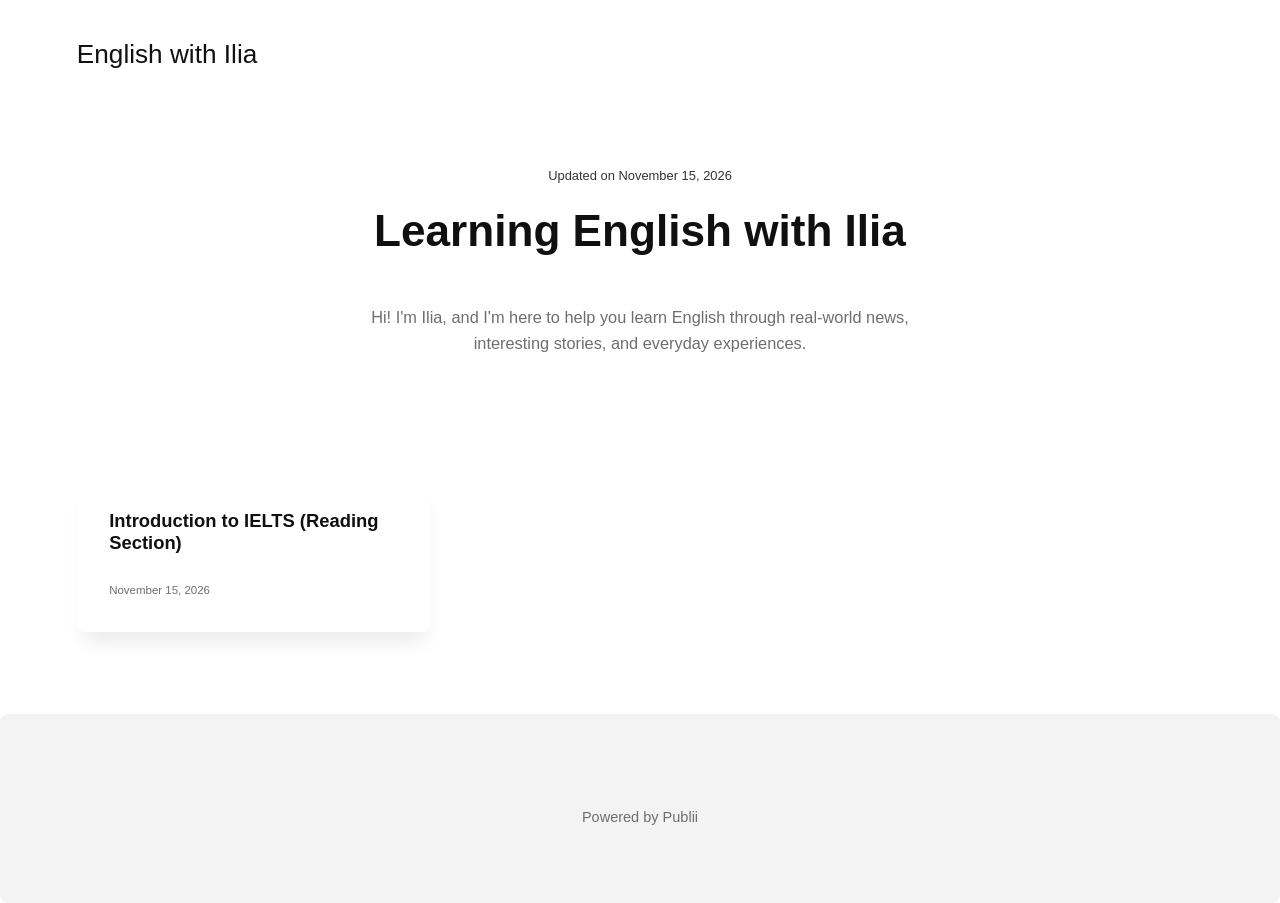
==== index.html @ 1dd7b63f "Updated from Publii" ====
<!DOCTYPE html><html lang="en-gb"><head><meta charset="utf-8"><meta http-equiv="X-UA-Compatible" content="IE=edge"><meta name="viewport" content="width=device-width,initial-scale=1"><title>English with Ilia</title><meta name="generator" content="Publii Open-Source CMS for Static Site"><link rel="canonical" href="https://iliashariat86-beep.github.io/learning-English-/"><link rel="alternate" type="application/atom+xml" href="https://iliashariat86-beep.github.io/learning-English-/feed.xml" title="English with Ilia - RSS"><link rel="alternate" type="application/json" href="https://iliashariat86-beep.github.io/learning-English-/feed.json" title="English with Ilia - JSON"><meta property="og:title" content="English with Ilia"><meta property="og:site_name" content="English with Ilia"><meta property="og:description" content=""><meta property="og:url" content="https://iliashariat86-beep.github.io/learning-English-/"><meta property="og:type" content="website"><link rel="stylesheet" href="https://iliashariat86-beep.github.io/learning-English-/assets/css/style.css?v&#x3D;0c7ab9c00f5983b6f086d78ef56155a2"><script type="application/ld+json">{"@context":"http://schema.org","@type":"Organization","name":"English with Ilia","url":"https://iliashariat86-beep.github.io/learning-English-/"}</script><noscript><style>img[loading] {
                    opacity: 1;
                }</style></noscript></head><body class="home-template"><header class="header" id="js-header"><a href="https://iliashariat86-beep.github.io/learning-English-/" class="logo">English with Ilia</a></header><main><div class="wrapper"><div class="hero"><div class="hero__date">Updated on <time datetime="2026-11-15T10:32">November 15, 2026</time></div><h1>Learning English with Ilia</h1><p><br>Hi! I'm Ilia, and I'm here to help you learn English through real-world news, interesting stories, and everyday experiences.</p><p> </p></div><div class="l-grid l-grid--3"><article class="c-card"><div class="c-card__wrapper"><header class="c-card__header"><h2 class="c-card__title"><a href="https://iliashariat86-beep.github.io/learning-English-/introduction-to-ielts-reading-section/" class="invert">Introduction to IELTS (Reading Section)</a></h2></header><footer class="c-card__meta"><time datetime="2026-11-15T08:41">November 15, 2026</time></footer></div></article></div></div></main><footer class="footer"><div class="footer__copyright">Powered by Publii</div></footer><script>window.publiiThemeMenuConfig = {    
      mobileMenuMode: 'sidebar',
      animationSpeed: 300,
      submenuWidth: 'auto',
      doubleClickTime: 500,
      mobileMenuExpandableSubmenus: true, 
      relatedContainerForOverlayMenuSelector: '.navbar',
   };</script><script defer="defer" src="https://iliashariat86-beep.github.io/learning-English-/assets/js/scripts.min.js?v&#x3D;1b09dc64eb6086ddc9720890661ff038"></script><script>var images = document.querySelectorAll('img[loading]');

      for (var i = 0; i < images.length; i++) {
         if (images[i].complete) {
               images[i].classList.add('is-loaded');
         } else {
               images[i].addEventListener('load', function () {
                  this.classList.add('is-loaded');
               }, false);
         }
      }</script></body></html>
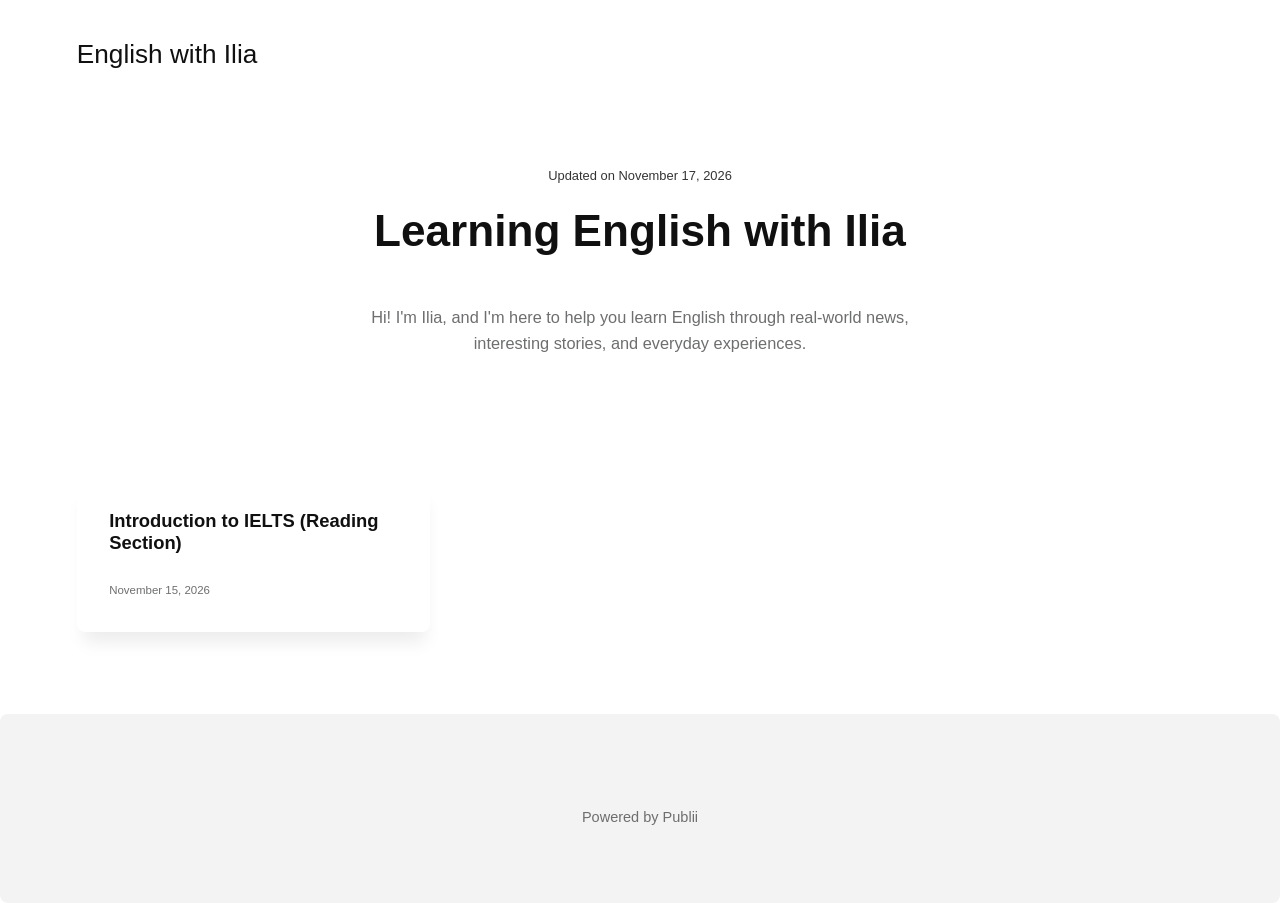
==== commit ccbca33b: "Updated from Publii" ====
--- a/index.html
+++ b/index.html
@@ -1,6 +1,11 @@
 <!DOCTYPE html><html lang="en-gb"><head><meta charset="utf-8"><meta http-equiv="X-UA-Compatible" content="IE=edge"><meta name="viewport" content="width=device-width,initial-scale=1"><title>English with Ilia</title><meta name="generator" content="Publii Open-Source CMS for Static Site"><link rel="canonical" href="https://iliashariat86-beep.github.io/learning-English-/"><link rel="alternate" type="application/atom+xml" href="https://iliashariat86-beep.github.io/learning-English-/feed.xml" title="English with Ilia - RSS"><link rel="alternate" type="application/json" href="https://iliashariat86-beep.github.io/learning-English-/feed.json" title="English with Ilia - JSON"><meta property="og:title" content="English with Ilia"><meta property="og:site_name" content="English with Ilia"><meta property="og:description" content=""><meta property="og:url" content="https://iliashariat86-beep.github.io/learning-English-/"><meta property="og:type" content="website"><link rel="stylesheet" href="https://iliashariat86-beep.github.io/learning-English-/assets/css/style.css?v&#x3D;0c7ab9c00f5983b6f086d78ef56155a2"><script type="application/ld+json">{"@context":"http://schema.org","@type":"Organization","name":"English with Ilia","url":"https://iliashariat86-beep.github.io/learning-English-/"}</script><noscript><style>img[loading] {
                     opacity: 1;
-                }</style></noscript></head><body class="home-template"><header class="header" id="js-header"><a href="https://iliashariat86-beep.github.io/learning-English-/" class="logo">English with Ilia</a></header><main><div class="wrapper"><div class="hero"><div class="hero__date">Updated on <time datetime="2026-11-15T10:32">November 15, 2026</time></div><h1>Learning English with Ilia</h1><p><br>Hi! I'm Ilia, and I'm here to help you learn English through real-world news, interesting stories, and everyday experiences.</p><p> </p></div><div class="l-grid l-grid--3"><article class="c-card"><div class="c-card__wrapper"><header class="c-card__header"><h2 class="c-card__title"><a href="https://iliashariat86-beep.github.io/learning-English-/introduction-to-ielts-reading-section/" class="invert">Introduction to IELTS (Reading Section)</a></h2></header><footer class="c-card__meta"><time datetime="2026-11-15T08:41">November 15, 2026</time></footer></div></article></div></div></main><footer class="footer"><div class="footer__copyright">Powered by Publii</div></footer><script>window.publiiThemeMenuConfig = {    
+                }</style></noscript></head><body class="home-template"><script>document.addEventListener('click', function(event) {
+  const word = event.target.closest('.vocab-word');
+  if (!word) return;
+
+  word.classList.toggle('active');
+});</script><header class="header" id="js-header"><a href="https://iliashariat86-beep.github.io/learning-English-/" class="logo">English with Ilia</a></header><main><div class="wrapper"><div class="hero"><div class="hero__date">Updated on <time datetime="2026-11-17T10:41">November 17, 2026</time></div><h1>Learning English with Ilia</h1><p><br>Hi! I'm Ilia, and I'm here to help you learn English through real-world news, interesting stories, and everyday experiences.</p><p> </p></div><div class="l-grid l-grid--3"><article class="c-card"><div class="c-card__wrapper"><header class="c-card__header"><h2 class="c-card__title"><a href="https://iliashariat86-beep.github.io/learning-English-/introduction-to-ielts-reading-section/" class="invert">Introduction to IELTS (Reading Section)</a></h2></header><footer class="c-card__meta"><time datetime="2026-11-15T08:41">November 15, 2026</time></footer></div></article></div></div></main><footer class="footer"><div class="footer__copyright">Powered by Publii</div></footer><script>window.publiiThemeMenuConfig = {    
       mobileMenuMode: 'sidebar',
       animationSpeed: 300,
       submenuWidth: 'auto',
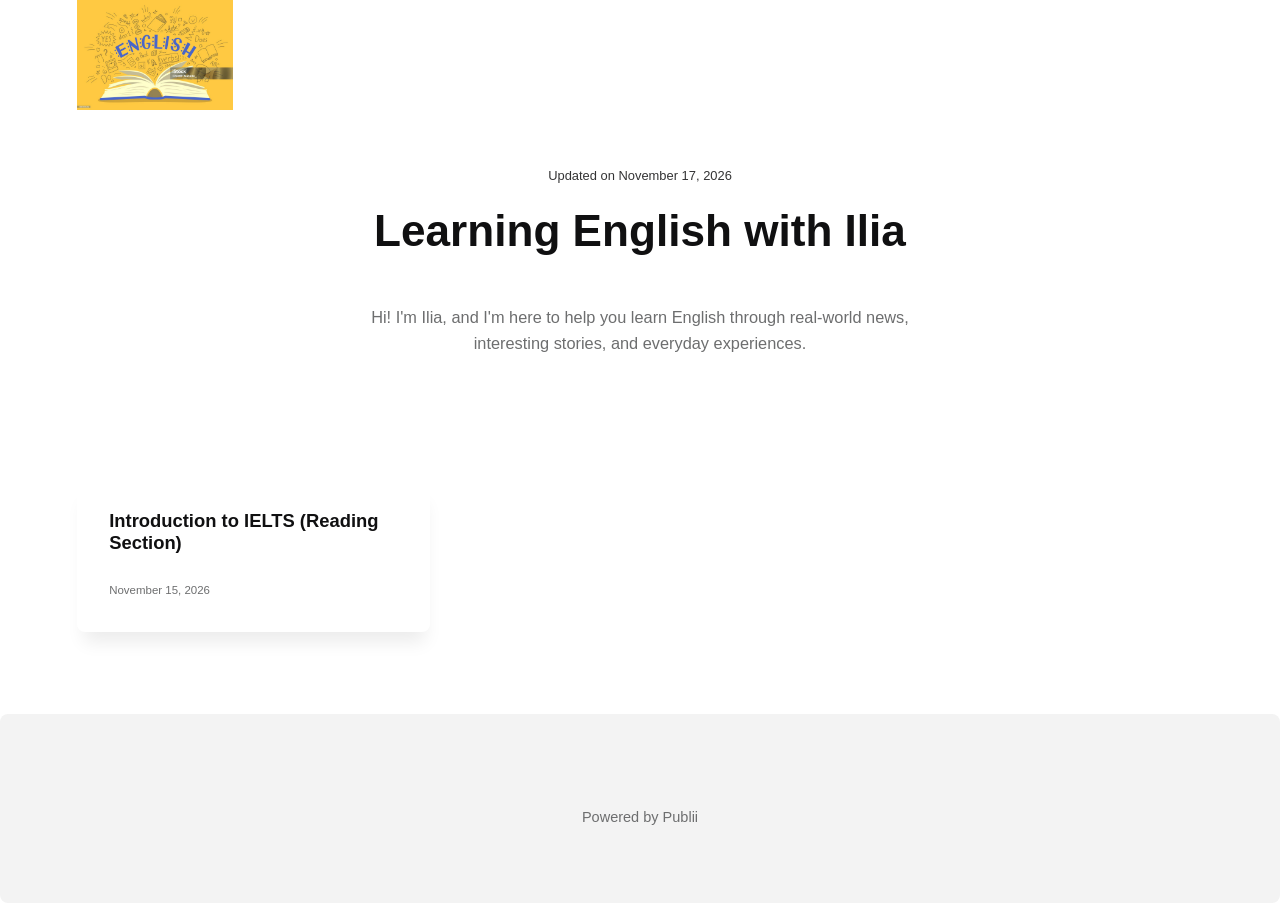
==== commit 332e3a53: "Updated from Publii" ====
--- a/index.html
+++ b/index.html
@@ -1,11 +1,11 @@
-<!DOCTYPE html><html lang="en-gb"><head><meta charset="utf-8"><meta http-equiv="X-UA-Compatible" content="IE=edge"><meta name="viewport" content="width=device-width,initial-scale=1"><title>English with Ilia</title><meta name="generator" content="Publii Open-Source CMS for Static Site"><link rel="canonical" href="https://iliashariat86-beep.github.io/learning-English-/"><link rel="alternate" type="application/atom+xml" href="https://iliashariat86-beep.github.io/learning-English-/feed.xml" title="English with Ilia - RSS"><link rel="alternate" type="application/json" href="https://iliashariat86-beep.github.io/learning-English-/feed.json" title="English with Ilia - JSON"><meta property="og:title" content="English with Ilia"><meta property="og:site_name" content="English with Ilia"><meta property="og:description" content=""><meta property="og:url" content="https://iliashariat86-beep.github.io/learning-English-/"><meta property="og:type" content="website"><link rel="stylesheet" href="https://iliashariat86-beep.github.io/learning-English-/assets/css/style.css?v&#x3D;0c7ab9c00f5983b6f086d78ef56155a2"><script type="application/ld+json">{"@context":"http://schema.org","@type":"Organization","name":"English with Ilia","url":"https://iliashariat86-beep.github.io/learning-English-/"}</script><noscript><style>img[loading] {
+<!DOCTYPE html><html lang="en-gb"><head><meta charset="utf-8"><meta http-equiv="X-UA-Compatible" content="IE=edge"><meta name="viewport" content="width=device-width,initial-scale=1"><title>English with Ilia</title><meta name="generator" content="Publii Open-Source CMS for Static Site"><link rel="canonical" href="https://iliashariat86-beep.github.io/learning-English-/"><link rel="alternate" type="application/atom+xml" href="https://iliashariat86-beep.github.io/learning-English-/feed.xml" title="English with Ilia - RSS"><link rel="alternate" type="application/json" href="https://iliashariat86-beep.github.io/learning-English-/feed.json" title="English with Ilia - JSON"><meta property="og:title" content="English with Ilia"><meta property="og:image" content="https://iliashariat86-beep.github.io/learning-English-/media/website/istockphoto-1047570732-1024x1024.jpg"><meta property="og:image:width" content="1024"><meta property="og:image:height" content="724"><meta property="og:site_name" content="English with Ilia"><meta property="og:description" content=""><meta property="og:url" content="https://iliashariat86-beep.github.io/learning-English-/"><meta property="og:type" content="website"><link rel="shortcut icon" href="https://iliashariat86-beep.github.io/learning-English-/media/website/istockphoto-1047570732-1024x1024-2.jpg" type="image/x-icon"><link rel="stylesheet" href="https://iliashariat86-beep.github.io/learning-English-/assets/css/style.css?v&#x3D;0c7ab9c00f5983b6f086d78ef56155a2"><script type="application/ld+json">{"@context":"http://schema.org","@type":"Organization","name":"English with Ilia","logo":"https://iliashariat86-beep.github.io/learning-English-/media/website/istockphoto-1047570732-1024x1024.jpg","url":"https://iliashariat86-beep.github.io/learning-English-/"}</script><noscript><style>img[loading] {
                     opacity: 1;
                 }</style></noscript></head><body class="home-template"><script>document.addEventListener('click', function(event) {
   const word = event.target.closest('.vocab-word');
   if (!word) return;
 
   word.classList.toggle('active');
-});</script><header class="header" id="js-header"><a href="https://iliashariat86-beep.github.io/learning-English-/" class="logo">English with Ilia</a></header><main><div class="wrapper"><div class="hero"><div class="hero__date">Updated on <time datetime="2026-11-17T10:41">November 17, 2026</time></div><h1>Learning English with Ilia</h1><p><br>Hi! I'm Ilia, and I'm here to help you learn English through real-world news, interesting stories, and everyday experiences.</p><p> </p></div><div class="l-grid l-grid--3"><article class="c-card"><div class="c-card__wrapper"><header class="c-card__header"><h2 class="c-card__title"><a href="https://iliashariat86-beep.github.io/learning-English-/introduction-to-ielts-reading-section/" class="invert">Introduction to IELTS (Reading Section)</a></h2></header><footer class="c-card__meta"><time datetime="2026-11-15T08:41">November 15, 2026</time></footer></div></article></div></div></main><footer class="footer"><div class="footer__copyright">Powered by Publii</div></footer><script>window.publiiThemeMenuConfig = {    
+});</script><header class="header" id="js-header"><a href="https://iliashariat86-beep.github.io/learning-English-/" class="logo"><img src="https://iliashariat86-beep.github.io/learning-English-/media/website/istockphoto-1047570732-1024x1024.jpg" alt="English with Ilia" width="1024" height="724"></a></header><main><div class="wrapper"><div class="hero"><div class="hero__date">Updated on <time datetime="2026-11-17T10:46">November 17, 2026</time></div><h1>Learning English with Ilia</h1><p><br>Hi! I'm Ilia, and I'm here to help you learn English through real-world news, interesting stories, and everyday experiences.</p><p> </p></div><div class="l-grid l-grid--3"><article class="c-card"><div class="c-card__wrapper"><header class="c-card__header"><h2 class="c-card__title"><a href="https://iliashariat86-beep.github.io/learning-English-/introduction-to-ielts-reading-section/" class="invert">Introduction to IELTS (Reading Section)</a></h2></header><footer class="c-card__meta"><time datetime="2026-11-15T08:41">November 15, 2026</time></footer></div></article></div></div></main><footer class="footer"><div class="footer__copyright">Powered by Publii</div></footer><script>window.publiiThemeMenuConfig = {    
       mobileMenuMode: 'sidebar',
       animationSpeed: 300,
       submenuWidth: 'auto',
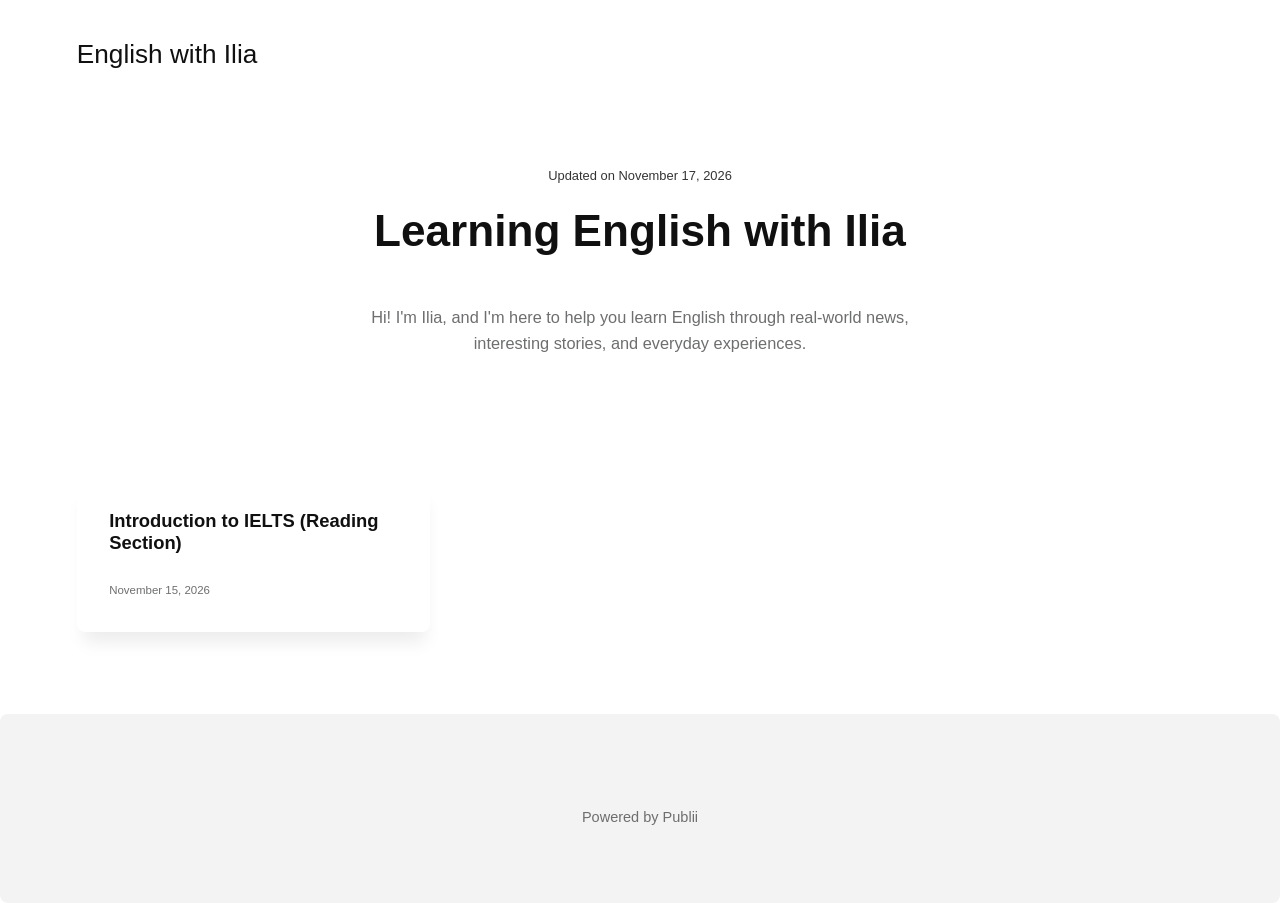
==== commit 3f85238c: "Updated from Publii" ====
--- a/index.html
+++ b/index.html
@@ -1,11 +1,11 @@
-<!DOCTYPE html><html lang="en-gb"><head><meta charset="utf-8"><meta http-equiv="X-UA-Compatible" content="IE=edge"><meta name="viewport" content="width=device-width,initial-scale=1"><title>English with Ilia</title><meta name="generator" content="Publii Open-Source CMS for Static Site"><link rel="canonical" href="https://iliashariat86-beep.github.io/learning-English-/"><link rel="alternate" type="application/atom+xml" href="https://iliashariat86-beep.github.io/learning-English-/feed.xml" title="English with Ilia - RSS"><link rel="alternate" type="application/json" href="https://iliashariat86-beep.github.io/learning-English-/feed.json" title="English with Ilia - JSON"><meta property="og:title" content="English with Ilia"><meta property="og:image" content="https://iliashariat86-beep.github.io/learning-English-/media/website/istockphoto-1047570732-1024x1024.jpg"><meta property="og:image:width" content="1024"><meta property="og:image:height" content="724"><meta property="og:site_name" content="English with Ilia"><meta property="og:description" content=""><meta property="og:url" content="https://iliashariat86-beep.github.io/learning-English-/"><meta property="og:type" content="website"><link rel="shortcut icon" href="https://iliashariat86-beep.github.io/learning-English-/media/website/istockphoto-1047570732-1024x1024-2.jpg" type="image/x-icon"><link rel="stylesheet" href="https://iliashariat86-beep.github.io/learning-English-/assets/css/style.css?v&#x3D;0c7ab9c00f5983b6f086d78ef56155a2"><script type="application/ld+json">{"@context":"http://schema.org","@type":"Organization","name":"English with Ilia","logo":"https://iliashariat86-beep.github.io/learning-English-/media/website/istockphoto-1047570732-1024x1024.jpg","url":"https://iliashariat86-beep.github.io/learning-English-/"}</script><noscript><style>img[loading] {
+<!DOCTYPE html><html lang="en-gb"><head><meta charset="utf-8"><meta http-equiv="X-UA-Compatible" content="IE=edge"><meta name="viewport" content="width=device-width,initial-scale=1"><title>English with Ilia</title><meta name="generator" content="Publii Open-Source CMS for Static Site"><link rel="canonical" href="https://iliashariat86-beep.github.io/learning-English-/"><link rel="alternate" type="application/atom+xml" href="https://iliashariat86-beep.github.io/learning-English-/feed.xml" title="English with Ilia - RSS"><link rel="alternate" type="application/json" href="https://iliashariat86-beep.github.io/learning-English-/feed.json" title="English with Ilia - JSON"><meta property="og:title" content="English with Ilia"><meta property="og:site_name" content="English with Ilia"><meta property="og:description" content=""><meta property="og:url" content="https://iliashariat86-beep.github.io/learning-English-/"><meta property="og:type" content="website"><link rel="shortcut icon" href="https://iliashariat86-beep.github.io/learning-English-/media/website/istockphoto-1047570732-1024x1024-2.jpg" type="image/png"><link rel="stylesheet" href="https://iliashariat86-beep.github.io/learning-English-/assets/css/style.css?v&#x3D;0c7ab9c00f5983b6f086d78ef56155a2"><script type="application/ld+json">{"@context":"http://schema.org","@type":"Organization","name":"English with Ilia","url":"https://iliashariat86-beep.github.io/learning-English-/"}</script><noscript><style>img[loading] {
                     opacity: 1;
                 }</style></noscript></head><body class="home-template"><script>document.addEventListener('click', function(event) {
   const word = event.target.closest('.vocab-word');
   if (!word) return;
 
   word.classList.toggle('active');
-});</script><header class="header" id="js-header"><a href="https://iliashariat86-beep.github.io/learning-English-/" class="logo"><img src="https://iliashariat86-beep.github.io/learning-English-/media/website/istockphoto-1047570732-1024x1024.jpg" alt="English with Ilia" width="1024" height="724"></a></header><main><div class="wrapper"><div class="hero"><div class="hero__date">Updated on <time datetime="2026-11-17T10:46">November 17, 2026</time></div><h1>Learning English with Ilia</h1><p><br>Hi! I'm Ilia, and I'm here to help you learn English through real-world news, interesting stories, and everyday experiences.</p><p> </p></div><div class="l-grid l-grid--3"><article class="c-card"><div class="c-card__wrapper"><header class="c-card__header"><h2 class="c-card__title"><a href="https://iliashariat86-beep.github.io/learning-English-/introduction-to-ielts-reading-section/" class="invert">Introduction to IELTS (Reading Section)</a></h2></header><footer class="c-card__meta"><time datetime="2026-11-15T08:41">November 15, 2026</time></footer></div></article></div></div></main><footer class="footer"><div class="footer__copyright">Powered by Publii</div></footer><script>window.publiiThemeMenuConfig = {    
+});</script><header class="header" id="js-header"><a href="https://iliashariat86-beep.github.io/learning-English-/" class="logo">English with Ilia</a></header><main><div class="wrapper"><div class="hero"><div class="hero__date">Updated on <time datetime="2026-11-17T10:50">November 17, 2026</time></div><h1>Learning English with Ilia</h1><p><br>Hi! I'm Ilia, and I'm here to help you learn English through real-world news, interesting stories, and everyday experiences.</p><p> </p></div><div class="l-grid l-grid--3"><article class="c-card"><div class="c-card__wrapper"><header class="c-card__header"><h2 class="c-card__title"><a href="https://iliashariat86-beep.github.io/learning-English-/introduction-to-ielts-reading-section/" class="invert">Introduction to IELTS (Reading Section)</a></h2></header><footer class="c-card__meta"><time datetime="2026-11-15T08:41">November 15, 2026</time></footer></div></article></div></div></main><footer class="footer"><div class="footer__copyright">Powered by Publii</div></footer><script>window.publiiThemeMenuConfig = {    
       mobileMenuMode: 'sidebar',
       animationSpeed: 300,
       submenuWidth: 'auto',
